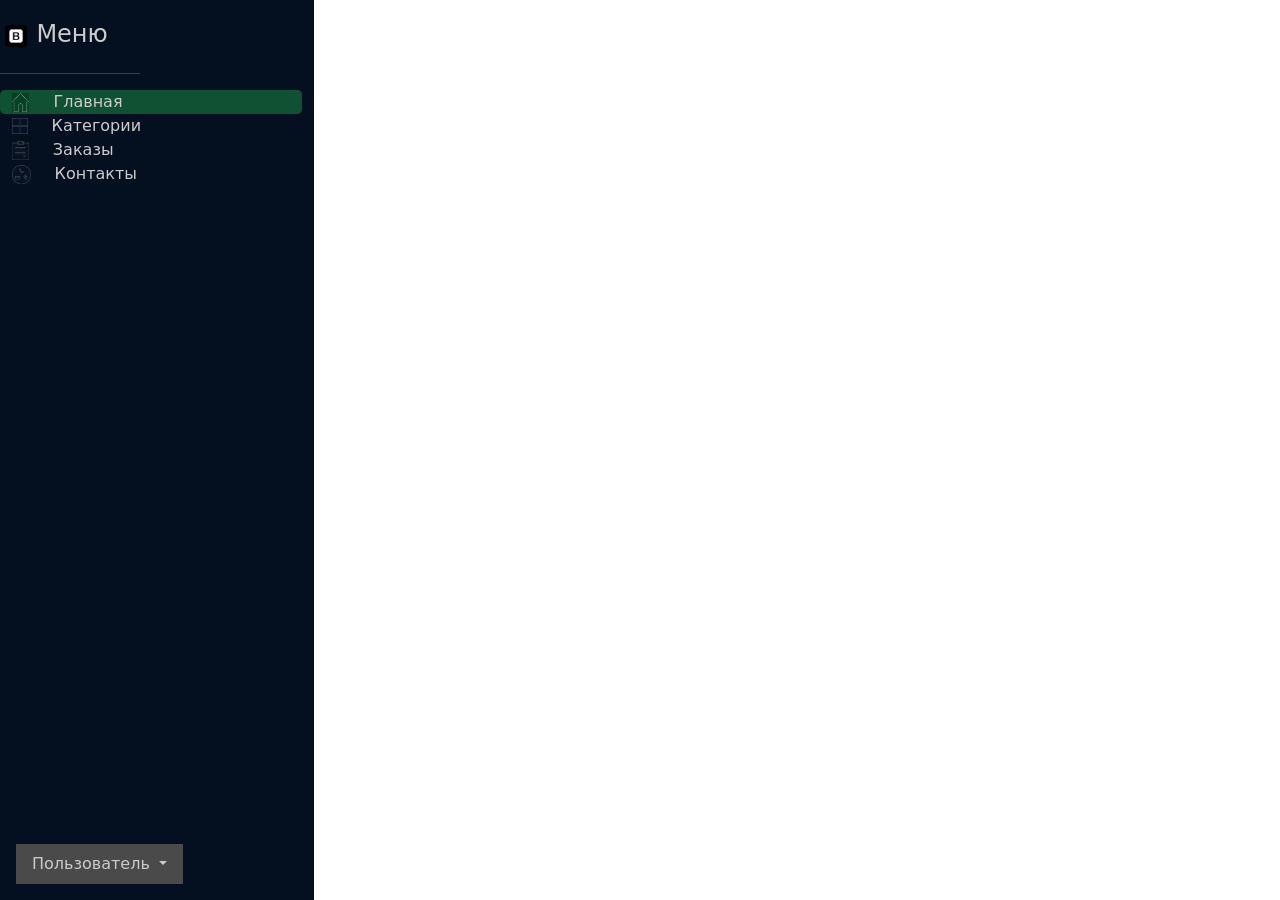
==== home/index.html @ 65ccc5e0 "Создание шаблона боковой панели" ====
<!DOCTYPE html>
<html lang="ru">
<head>
    <meta charset="UTF-8">
    <title>Главная</title>
    <link href="../css/bootstrap.min.css" rel="stylesheet"/>
    <script src="../js/bootstrap.bundle.min.js"></script>
    <style>
        .sidebar {
            min-height: 100vh;
            background: #040f20;
            color: #cccccc;
            display: flex;
            flex-direction: column;
        }
        .sidebar .nav-link {
            color: #cccccc;
        }
        .dropdown-item:hover {
            background-color: #4a4a4a;
            color: #cccccc;
        }
        .index-formatting {
            background: #0f5132;
            border-radius: 5px;

        }
        .text-formatting {
            background: #4a4a4a;
            color: #cccccc;
        }
        .a {
            text-decoration: none;
            color: #cccccc;
        }
        .element-menu {
            margin-top: 20px
        }
    </style>
</head>
<body>
<div class="row">
    <div class="col-3 sidebar">
        <div class="d-flex element-menu">
          <div class="flex-shrink-0">
            <img src="../data/menu.png" alt="" style="height: 1.4em; vertical-align: middle; margin: 5px">
          </div>
          <div class="flex-grow-1 ms-1">
            <h4>Меню</h4>
          </div>
        </div>
        <hr style="width: 140px;">
        <div class="container">
          <div class="row align-items-center index-formatting">
            <div class="col-auto">
                <img src="../data/index.png" alt="" style="height: 1.2em;">
            </div>
            <div class="col index-formatting"><a href="#" class="a">Главная</a></div>
          </div>
          <div class="row align-items-center">
            <div class="col-auto">
                <img src="../data/category.png" alt="" style="height: 1em;">
            </div>
            <div class="col"><a href="#" class="a">Категории</a></div>
          </div>
          <div class="row align-items-center">
            <div class="col-auto">
                <img src="../data/orders.png" alt="" style="height: 1.2em;">
            </div>
            <div class="col"><a href="#" class="a">Заказы</a></div>
          </div>
          <div class="row align-items-center">
            <div class="col-auto">
                <img src="../data/contact.PNG" alt="" style="height: 1.2em;">
            </div>
            <div class="col"><a href="#" class="a">Контакты</a></div>
          </div>
        </div>
        <div class="mt-auto px-3 pb-3">
            <ul class="nav">
              <li class="nav-item dropdown text-formatting">
                  <a class="nav-link dropdown-toggle text-formatting" href="#" role="button"
                     data-bs-toggle="dropdown" aria-expanded="false">
                    Пользователь
                  </a>
                  <ul class="dropdown-menu dropdown-menu-end text-formatting">
                    <li><a class="dropdown-item" href="#">Профиль</a></li>
                    <li><hr class="dropdown-divider"></li>
                    <li><a class="dropdown-item" href="#">Выход</a></li>
                  </ul>
              </li>
            </ul>
        </div>
    </div>
</div>
</body>
</html>
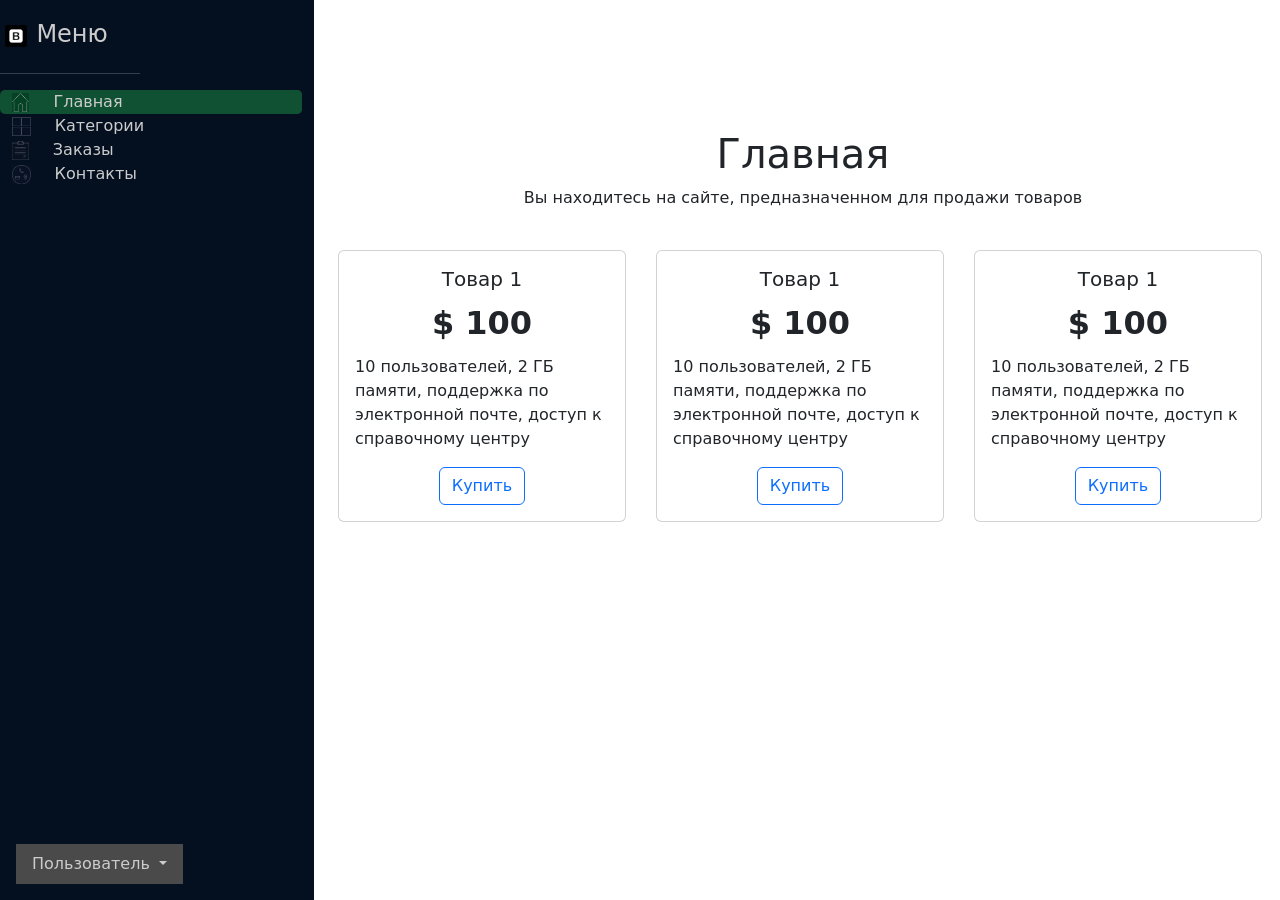
==== commit eb1e6393: "Создание шаблонов страниц "Главная", "Каталог", "Категория", "Контакты"" ====
--- a/home/index.html
+++ b/home/index.html
@@ -4,46 +4,15 @@
     <meta charset="UTF-8">
     <title>Главная</title>
     <link href="../css/bootstrap.min.css" rel="stylesheet"/>
+    <link href="../css/style.css" rel="stylesheet"/>
     <script src="../js/bootstrap.bundle.min.js"></script>
-    <style>
-        .sidebar {
-            min-height: 100vh;
-            background: #040f20;
-            color: #cccccc;
-            display: flex;
-            flex-direction: column;
-        }
-        .sidebar .nav-link {
-            color: #cccccc;
-        }
-        .dropdown-item:hover {
-            background-color: #4a4a4a;
-            color: #cccccc;
-        }
-        .index-formatting {
-            background: #0f5132;
-            border-radius: 5px;
-
-        }
-        .text-formatting {
-            background: #4a4a4a;
-            color: #cccccc;
-        }
-        .a {
-            text-decoration: none;
-            color: #cccccc;
-        }
-        .element-menu {
-            margin-top: 20px
-        }
-    </style>
 </head>
 <body>
 <div class="row">
     <div class="col-3 sidebar">
         <div class="d-flex element-menu">
           <div class="flex-shrink-0">
-            <img src="../data/menu.png" alt="" style="height: 1.4em; vertical-align: middle; margin: 5px">
+            <img src="../data/menu.png" alt="" class="index-icon">
           </div>
           <div class="flex-grow-1 ms-1">
             <h4>Меню</h4>
@@ -53,25 +22,25 @@
         <div class="container">
           <div class="row align-items-center index-formatting">
             <div class="col-auto">
-                <img src="../data/index.png" alt="" style="height: 1.2em;">
+                <img src="../data/index.png" alt="" class="icon">
             </div>
             <div class="col index-formatting"><a href="#" class="a">Главная</a></div>
           </div>
           <div class="row align-items-center">
             <div class="col-auto">
-                <img src="../data/category.png" alt="" style="height: 1em;">
+                <img src="../data/category.png" alt="" class="icon">
             </div>
             <div class="col"><a href="#" class="a">Категории</a></div>
           </div>
           <div class="row align-items-center">
             <div class="col-auto">
-                <img src="../data/orders.png" alt="" style="height: 1.2em;">
+                <img src="../data/orders.png" alt="" class="icon">
             </div>
             <div class="col"><a href="#" class="a">Заказы</a></div>
           </div>
           <div class="row align-items-center">
             <div class="col-auto">
-                <img src="../data/contact.PNG" alt="" style="height: 1.2em;">
+                <img src="../data/contact.PNG" alt="" class="icon">
             </div>
             <div class="col"><a href="#" class="a">Контакты</a></div>
           </div>
@@ -92,6 +61,42 @@
             </ul>
         </div>
     </div>
+    <div class="col-9 d-flex flex-column align-items-center" style="height: 45em; padding-top: 130px">
+        <h1>Главная</h1>
+        <p>Вы находитесь на сайте, предназначенном для продажи товаров</p>
+        <div class="row w-100 mt-4">
+            <div class="col-4">
+                <div class="card" style="width: 18rem;">
+                  <div class="card-body d-flex flex-column align-items-center">
+                    <h5 class="card-title">Товар 1</h5>
+                    <span class="fw-bold text-dark fs-2 mb-2">$ 100</span>
+                    <p class="card-text">10 пользователей, 2 ГБ памяти, поддержка по электронной почте, доступ к справочному центру</p>
+                    <a href="#" class="btn btn-outline-primary">Купить</a>
+                  </div>
+                </div>
+            </div>
+            <div class="col-4">
+                <div class="card" style="width: 18rem;">
+                  <div class="card-body d-flex flex-column align-items-center">
+                    <h5 class="card-title">Товар 1</h5>
+                    <span class="fw-bold text-dark fs-2 mb-2">$ 100</span>
+                    <p class="card-text">10 пользователей, 2 ГБ памяти, поддержка по электронной почте, доступ к справочному центру</p>
+                    <a href="#" class="btn btn-outline-primary">Купить</a>
+                  </div>
+                </div>
+            </div>
+            <div class="col-4">
+                <div class="card" style="width: 18rem;">
+                  <div class="card-body d-flex flex-column align-items-center">
+                    <h5 class="card-title">Товар 1</h5>
+                    <span class="fw-bold text-dark fs-2 mb-2">$ 100</span>
+                    <p class="card-text">10 пользователей, 2 ГБ памяти, поддержка по электронной почте, доступ к справочному центру</p>
+                    <a href="#" class="btn btn-outline-primary">Купить</a>
+                  </div>
+                </div>
+            </div>
+        </div>
+    </div>
 </div>
 </body>
 </html>
--- a/css/style.css
+++ b/css/style.css
@@ -0,0 +1,38 @@
+.sidebar {
+    min-height: 100vh;
+    background: #040f20;
+    color: #cccccc;
+    display: flex;
+    flex-direction: column;
+}
+.sidebar .nav-link {
+    color: #cccccc;
+}
+.dropdown-item:hover {
+    background-color: #4a4a4a;
+    color: #cccccc;
+}
+.index-formatting {
+    background: #0f5132;
+    border-radius: 5px;
+
+}
+.text-formatting {
+    background: #4a4a4a;
+    color: #cccccc;
+}
+.a {
+    text-decoration: none;
+    color: #cccccc;
+}
+.element-menu {
+    margin-top: 20px
+}
+.index-icon {
+    height: 1.4em;
+    vertical-align: middle;
+    margin: 5px
+}
+.icon {
+    height: 1.2em;
+}
